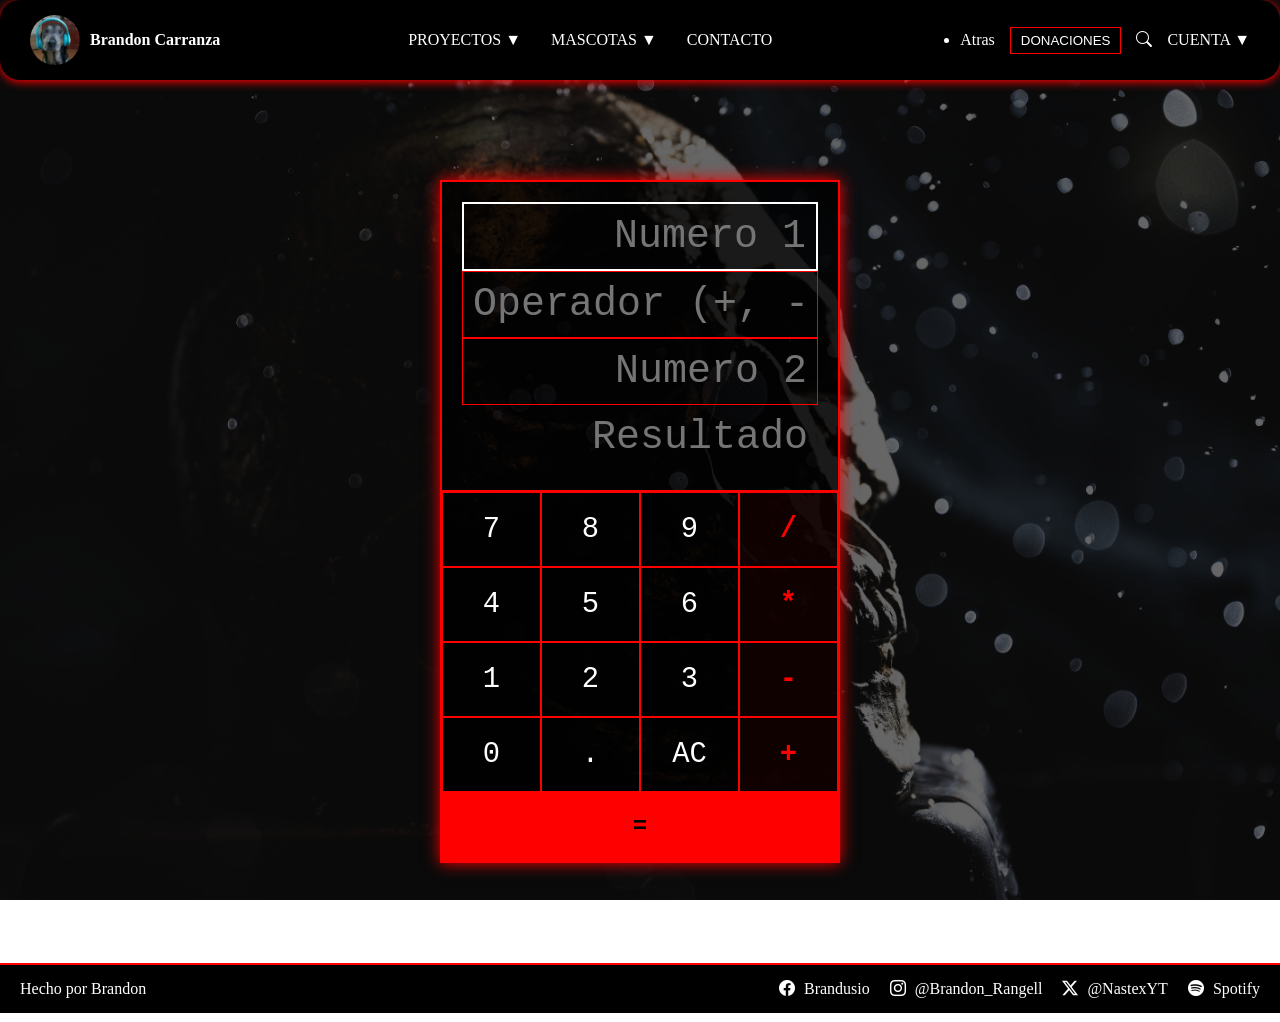
==== calculadora.html @ fcfbf07f "Add files via upload" ====
<!DOCTYPE html>
<html lang="es">
<head>
    <meta charset="UTF-8">
    <meta name="viewport" content="width=device-width, initial-scale=1.0">
    <title>Calculadora - Brandon Carranza</title>
    <link rel="stylesheet" href="styles.css">
    <link rel="stylesheet" href="https://cdn.jsdelivr.net/npm/bootstrap-icons@1.11.3/font/bootstrap-icons.css">
</head>
<body class="wallpaper">

<nav class="navbar">
    <div class="nav-left">
        <img src="../imagenes/logo.jpg" class="logo">
        <span class="bran">Brandon Carranza</span>
    </div>

    <ul class="nav-center">
        <li class="dropdown">
            PROYECTOS ▼
            <ul class="dropdown-menu">
                <li><a href="calculadora.html">Calculadora</a></li>
                <li><a href="https://www.youtube.com/" target="_blank">Youtube</a></li>
                <li><a href="https://www.canva.com/" target="_blank">Canva</a></li>
            </ul>
        </li>

        <li class="dropdown">
            MASCOTAS ▼
            <ul class="dropdown-menu">
                <li><a href="mascotas.html">Hernesto</a></li>
                <li><a href="mascotas.html">Zagorso</a></li>
                <li><a href="mascotas.html">Pitagoras</a></li>
            </ul>
        </li>

        <li><a href="../index.html#contact">CONTACTO</a></li>
    </ul>

    <div class="nav-right">
        <ul class="nav-links">
            <li><a href="../index.html">Atras</a></li>
        </ul>
        <button class="buy-btn" onclick="location.href='donaciones.html'">DONACIONES</button>
        <i class="bi bi-search"></i>
        <span>CUENTA ▼</span>
    </div>
</nav>

<section class="section calculadora-section">
    <div class="calculadora-container">
        <div class="calculadora-pantalla">
            <div class="calculadora-fila">
                <input type="text" id="num1" class="calc-input" placeholder="Numero 1">
            </div>
            <div class="calculadora-fila">
                <input type="text" id="operador" class="calc-input operador-input" placeholder="Operador (+, -, *, /)" maxlength="1">
            </div>
            <div class="calculadora-fila">
                <input type="text" id="num2" class="calc-input" placeholder="Numero 2">
            </div>
            <div class="calculadora-fila">
                <input type="text" id="pantalla" class="calc-input resultado-input" readonly placeholder="Resultado">
            </div>
        </div>
        <div class="calculadora-botones">
            <button class="calc-btn" data-valor="7">7</button>
            <button class="calc-btn" data-valor="8">8</button>
            <button class="calc-btn" data-valor="9">9</button>
            <button class="calc-btn operador" data-valor="/">/</button>
            
            <button class="calc-btn" data-valor="4">4</button>
            <button class="calc-btn" data-valor="5">5</button>
            <button class="calc-btn" data-valor="6">6</button>
            <button class="calc-btn operador" data-valor="*">*</button>
            
            <button class="calc-btn" data-valor="1">1</button>
            <button class="calc-btn" data-valor="2">2</button>
            <button class="calc-btn" data-valor="3">3</button>
            <button class="calc-btn operador" data-valor="-">-</button>
            
            <button class="calc-btn" data-valor="0">0</button>
            <button class="calc-btn" data-valor=".">.</button>
            <button class="calc-btn limpiarTodo" data-valor="AC">AC</button>
            <button class="calc-btn operador" data-valor="+">+</button>
            
            <button class="calc-btn igual" data-valor="=">=</button>
        </div>
    </div>
</section>

<footer class="footer">
    <div class="footer-left">
        <p>Hecho por Brandon</p>
    </div>
    <div class="footer-right">
        <a href="#"><i class="bi bi-facebook"></i> Brandusio</a>
        <a href="#"><i class="bi bi-instagram"></i> @Brandon_Rangell</a>
        <a href="#"><i class="bi bi-twitter-x"></i> @NastexYT</a>
        <a href="#"><i class="bi bi-spotify"></i> Spotify</a>
    </div>
</footer>

<script src="calculadora.js"></script>

</body>
</html>
---- styles.css ----
/* ========================================
   VARIABLES GLOBALES
   ======================================== */
:root {
    --color-primary: red;
    --color-secondary: black;
    --color-text: white;
    --color-bg-section: rgba(136, 0, 0, 0.9);
    --shadow: 0 2px 10px red;
    --border: 2px solid red;
    --font-small: 0.875rem;     /* 14px */
    --font-base: 1rem;          /* 16px */
    --font-large: 1.25rem;      /* 20px */
    --font-xl: 1.875rem;        /* 30px */
    --font-xxl: 2.5rem;         /* 40px */
    --spacing-xs: 0.3125rem;    /* 5px */
    --spacing-sm: 0.625rem;     /* 10px */
    --spacing-md: 0.9375rem;    /* 15px */
    --spacing-lg: 1.25rem;      /* 20px */
    --spacing-xl: 1.875rem;     /* 30px */
    --spacing-xxl: 3.75rem;     /* 60px */
}

/* ========================================
   RESET Y BASE
   ======================================== */
* {
    margin: 0;
    padding: 0;
    box-sizing: border-box;
}

body {
    display: flex;
    flex-direction: column;
    min-height: 100vh;
    margin: 0;
    padding: 0;
}

/* ========================================
   WALLPAPER
   ======================================== */
.wallpaper {
    background-image: url('imagenes/wallpaper-index.jpg');
    background-size: cover;
    background-position: center;
    background-repeat: no-repeat;
    background-attachment: fixed;
    position: relative;
    margin: 0;
    flex: 1;
}

.wallpaper::before {
    content: "";
    position: fixed;
    top: 0;
    left: 0;
    width: 100%;
    height: 100%;
    background-color: rgba(0, 0, 0, 0.6);
    z-index: -1;
}

/* ========================================
   NAVBAR
   ======================================== */
.navbar {
    display: flex;
    justify-content: space-between;
    align-items: center;
    background: var(--color-secondary);
    padding: var(--spacing-md) var(--spacing-xl);
    border-radius: 20px;
    box-shadow: var(--shadow);
    flex-wrap: wrap;
    gap: var(--spacing-md);
}

.nav-left {
    display: flex;
    align-items: center;
    gap: var(--spacing-sm);
}

.logo {
    width: 50px;
    border-radius: 50%;
    max-width: 100%;
    height: auto;
}

.bran {
    color: var(--color-text);
    font-weight: bold;
    font-size: var(--font-base);
}

.nav-links {
    display: flex;
    gap: var(--spacing-lg);
}

.nav-links li a {
    text-decoration: none;
    color: var(--color-text);
    transition: color 0.3s ease-in-out;
}

.nav-links li a:hover {
    color: var(--color-primary);
    border-bottom: var(--border);
}

.nav-center {
    display: flex;
    gap: var(--spacing-xl);
    list-style: none;
    cursor: pointer;
    color: var(--color-text);
}

.nav-center li {
    position: relative;
    color: var(--color-text);
    transition: color 0.3s ease;
}

.nav-center a {
    color: var(--color-text);
    text-decoration: none;
}

.nav-center a:hover {
    color: var(--color-primary);
}

/* DROPDOWN */
.dropdown-menu {
    position: absolute;
    top: var(--spacing-xl);
    left: 0;
    background: var(--color-secondary);
    padding: var(--spacing-sm) 0;
    min-width: 150px;
    list-style: none;
    border-radius: 10px;
    box-shadow: var(--shadow);
    z-index: 1000;
    opacity: 0;
    visibility: hidden;
    transform: translateY(10px);
    transition: all 0.3s ease;
}

.dropdown:hover .dropdown-menu {
    opacity: 1;
    visibility: visible;
    transform: translateY(0);
}

.dropdown-menu li {
    padding: var(--spacing-sm);
}

.dropdown-menu li a {
    color: var(--color-text);
}

.dropdown-menu li a:hover {
    color: var(--color-primary);
}

/* DERECHA */
.nav-right {
    display: flex;
    align-items: center;
    gap: var(--spacing-md);
    color: var(--color-text);
}

/* BOTÓN */
.buy-btn {
    border: 1px solid var(--color-primary);
    background: var(--color-secondary);
    color: var(--color-text);
    padding: var(--spacing-xs) var(--spacing-sm);
    cursor: pointer;
    transition: all 0.3s ease;
}

.buy-btn:hover {
    background: var(--color-primary);
    color: var(--color-secondary);
}

/* ========================================
   PROYECTOS
   ======================================== */
.project-container {
    display: grid;
    gap: 90px;
    margin-top: 1rem;
    justify-content: center;
    grid-template-columns: repeat(auto-fit, 250px);
}

.project-card {
    background: var(--color-secondary);
    padding: var(--spacing-lg);
    border-radius: 10px;
    width: 250px;
    box-shadow: var(--shadow);
    transition: all 0.2s ease;
    text-decoration: none;
    display: block;
}

.project-card:hover {
    transform: translateY(-5px);
}

.project-container p,
.project-container a {
    color: var(--color-text);
    font-size: var(--font-large);
    transition: all 0.5s ease;
}

.project-card:hover,
.project-card:hover a,
.project-card:hover p {
    color: var(--color-primary);
    text-decoration: underline;
}

/* ========================================
   SECCIONES
   ======================================== */
.section {
    padding: var(--spacing-xxl) var(--spacing-lg);
    background-color: var(--color-bg-section);
    transform: translateY(20px);
    border-radius: 10px;
    margin: 40px 20px;
    transition: all 0.5s ease;
    box-shadow: 0px 2px 10px rgb(136, 0, 0);
}

.section:hover {
    background: var(--color-primary);
    box-shadow: 0px 2px 10px var(--color-primary);
}

/* Barra negra que cambia a rojo al hacer hover en la sección */
.section h2 {
    position: relative;
    padding-left: var(--spacing-md);
    transition: padding-left 0.3s ease;
    color: var(--color-text);
    font-size: var(--font-xl);
}

.section h2::before {
    content: "";
    position: absolute;
    left: 0;
    top: 0;
    width: 4px;
    height: 100%;
    background-color: var(--color-primary);
    transition: background-color 0.3s ease, width 0.3s ease;
}

.section:hover h2::before {
    background-color: var(--color-secondary);
    width: 6px;
}

.section p {
    color: var(--color-text);
    font-size: var(--font-large);
}

section a {
    color: var(--color-text);
    text-decoration: solid;
    font-size: var(--font-xl);
    transition: all 0.5s ease;
}

section a:hover {
    color: var(--color-secondary);
    text-decoration: none;
}

/* ========================================
   CONTACTO
   ======================================== */
.contact-form {
    max-width: 400px;
    margin: auto;
    display: flex;
    flex-direction: column;
    gap: var(--spacing-md);
    background: var(--color-secondary);
    padding: var(--spacing-lg);
    border-radius: 15px;
    box-shadow: var(--shadow);
}

.form-group {
    display: flex;
    flex-direction: column;
}

.form-group label {
    color: var(--color-text);
    margin-bottom: var(--spacing-xs);
    font-weight: bold;
}

.contact-form input,
.contact-form textarea {
    padding: var(--spacing-sm);
    font-size: var(--font-large);
    border-radius: 5px;
    border: 1px solid var(--color-primary);
    color: var(--color-secondary);
    background: var(--color-text);
    transition: all 0.3s ease;
}

.contact-form textarea {
    min-height: 150px;
    font-size: var(--font-large);
}

.contact-form input:focus,
.contact-form textarea:focus {
    box-shadow: 0 0 9px var(--color-primary);
    border: var(--border);
    outline: none;
}

.contact-form button {
    padding: var(--spacing-sm);
    background: var(--color-secondary);
    color: var(--color-text);
    border: 1px solid var(--color-primary);
    border-radius: 5px;
    cursor: pointer;
    transition: all 0.3s ease;
}

.contact-form button:hover {
    background: var(--color-primary);
    color: var(--color-secondary);
    box-shadow: 0 0 10px var(--color-primary);
}

/* ========================================
   MASCOTAS
   ======================================== */
.pet-section {
    text-align: center;
    flex: 1;
}

.pet-img {
    width: 200px;
    height: 200px;
    object-fit: cover;
    border-radius: 20px;
    margin: var(--spacing-lg) 0;
    box-shadow: var(--shadow);
    transition: all 0.3s ease;
    max-width: 100%;
}

.pet-img:hover {
    transform: scale(1.05);
}

.pet-section p {
    color: var(--color-text);
    max-width: 500px;
    margin: auto;
    font-size: var(--font-large);
}

.gallery {
    display: grid;
    grid-template-columns: repeat(auto-fit, minmax(250px, 1fr));
    gap: var(--spacing-lg);
}

.pet-card {
    width: 220px;
    text-align: center;
}

/* ========================================
   FOOTER
   ======================================== */
.footer {
    display: flex;
    justify-content: space-between;
    align-items: center;
    padding: var(--spacing-md) var(--spacing-lg);
    background: var(--color-secondary);
    border-top: var(--border);
    margin-top: 40px;
    margin-bottom: 0;
    width: 100%;
    box-sizing: border-box;
}

.footer-left p {
    color: var(--color-text);
    margin: 0;
}

.footer-right {
    display: flex;
    gap: var(--spacing-lg);
    flex-wrap: wrap;
}

.footer-right a {
    color: var(--color-text);
    text-decoration: none;
    transition: 0.3s;
}

.footer-right a:hover {
    color: var(--color-primary);
}

.footer-right i {
    margin-right: var(--spacing-xs);
}

/* ========================================
   DETALLES
   ======================================== */
details summary {
    cursor: pointer;
    margin: var(--spacing-xs);
    color: var(--color-text);
}

details summary:hover {
    text-decoration: underline;
}

details p {
    margin-top: var(--spacing-sm);
    font-size: var(--font-small);
}

main, .pet-section {
    flex: 1;
}

/* ========================================
   MEDIA QUERIES - MÓVILES (max-width: 768px)
   ======================================== */
@media (max-width: 768px) {
    
    /* Menú en columna */
    .navbar {
        flex-direction: column;
        text-align: center;
        border-radius: 10px;
    }
    
    .nav-center {
        flex-direction: column;
        gap: var(--spacing-sm);
        text-align: center;
    }
    
    .nav-right {
        flex-wrap: wrap;
        justify-content: center;
    }
    
    /* Dropdown en móvil - se muestra siempre */
    .dropdown-menu {
        position: static;
        opacity: 1;
        visibility: visible;
        transform: none;
        box-shadow: none;
        margin-top: var(--spacing-xs);
        background: #1a0000;
    }
    
    /* Proyectos en 1 columna */
    .project-container {
        grid-template-columns: 1fr;
        justify-items: center;
        gap: 30px;
    }
    
    /* Galería en 2 columnas */
    .gallery {
        grid-template-columns: repeat(2, 1fr);
        gap: var(--spacing-sm);
    }
    
    .pet-card {
        width: 100%;
        max-width: 180px;
        margin: 0 auto;
    }
    
    /* Ajustes de fuente */
    .section h2 {
        font-size: var(--font-large);
    }
    
    .section p {
        font-size: var(--font-base);
    }
    
    .pet-img {
        width: 100%;
        max-width: 150px;
        height: auto;
    }
    
    /* Footer en columna */
    .footer {
        flex-direction: column;
        gap: var(--spacing-md);
        text-align: center;
    }
    
    .footer-right {
        justify-content: center;
    }
    
    /* Formulario */
    .contact-form {
        margin: 0 var(--spacing-sm);
        max-width: 100%;
    }
}

/* ========================================
   MEDIA QUERIES - TABLETS (769px - 1024px)
   ======================================== */
@media (min-width: 769px) and (max-width: 1024px) {
    
    /* Proyectos en 2 columnas */
    .project-container {
        grid-template-columns: repeat(2, 1fr);
        gap: 40px;
    }
    
    /* Galería en 3 columnas */
    .gallery {
        grid-template-columns: repeat(3, 1fr);
    }
    
    /* Ajustes de navbar */
    .navbar {
        flex-wrap: wrap;
    }
    
    /* Footer responsivo */
    .footer {
        flex-direction: row;
        flex-wrap: wrap;
    }
}

/* ========================================
   MEDIA QUERIES - ESCRITORIO (min-width: 1025px)
   ======================================== */
@media (min-width: 1025px) {
    
    /* Galería en 4 columnas */
    .gallery {
        grid-template-columns: repeat(4, 1fr);
    }
    
    .project-container {
        grid-template-columns: repeat(3, 1fr);
    }
}

/* ========================================
   ESTILOS PARA LA CALCULADORA
   ======================================== */
.calculadora-section {
    flex: 1;
    display: flex;
    justify-content: center;
    align-items: center;
    margin: var(--spacing-lg);
    background: transparent;
    box-shadow: none;
}

.calculadora-section:hover {
    background: transparent;
    box-shadow: none;
}

.calculadora-container {
    width: 100%;
    max-width: 400px;
    background: rgba(0, 0, 0, 0.747);
    border: var(--border);
    box-shadow: 0 0 15px var(--color-primary);
    border-radius: 0;
}

.calculadora-pantalla {
    padding: var(--spacing-lg);
    border-bottom: var(--border);
}

.calculadora-pantalla input {
    width: 100%;
    background: transparent;
    border: none;
    color: var(--color-text);
    font-size: var(--font-xxl);
    text-align: right;
    padding: var(--spacing-sm);
    box-sizing: border-box;
    font-family: monospace;
}

.calculadora-pantalla input:focus {
    outline: none;
    box-shadow: none;
}

.calculadora-botones {
    display: grid;
    grid-template-columns: repeat(4, 1fr);
    gap: 0;
}

.calc-btn {
    background: rgba(0, 0, 0, 0.24);
    border: 1px solid var(--color-primary);
    color: var(--color-text);
    font-size: 1.8rem;
    padding: var(--spacing-lg);
    cursor: pointer;
    transition: all 0.2s ease;
    font-family: monospace;
    border-radius: 0;
}

.calc-btn:hover {
    background: rgba(255, 0, 0, 0.541);
    color: var(--color-secondary);
}

.operador {
    background: #1a00009a;
    color: var(--color-primary);
    font-weight: bold;
}

.operador:hover {
    background: var(--color-primary);
    color: var(--color-secondary);
}

.limpiar {
    background: #1a000069;
    color: var(--color-primary);
}

.limpiar:hover {
    background: var(--color-primary);
    color: var(--color-secondary);
}

.igual {
    grid-column: span 4;
    background: var(--color-primary);
    color: var(--color-secondary);
    font-weight: bold;
    font-size: 1.5rem;
}

.igual:hover {
    background: #cc0000;
    color: var(--color-text);
}
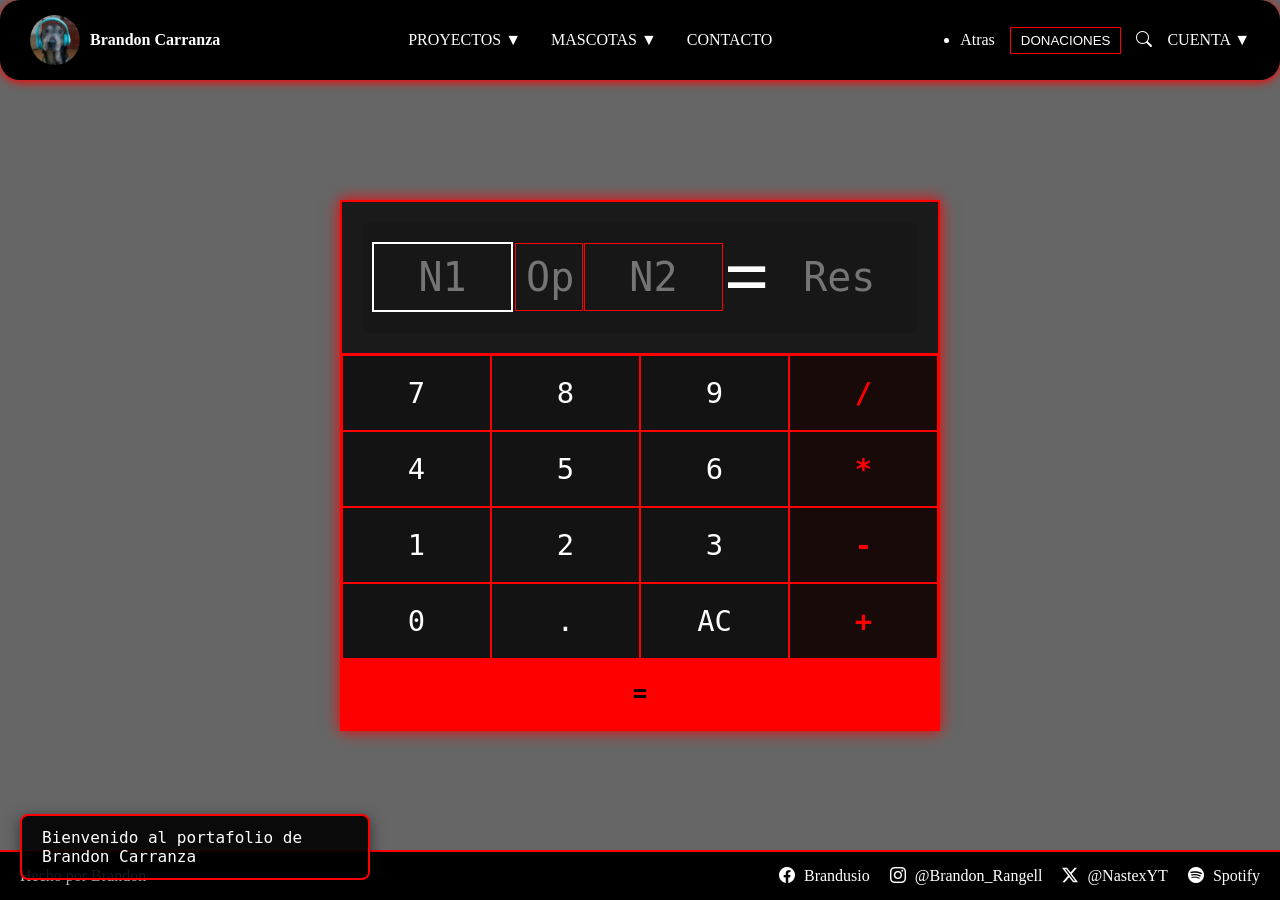
==== commit dfdc24f1: "Add files via upload" ====
--- a/calculadora.html
+++ b/calculadora.html
@@ -34,12 +34,12 @@
             </ul>
         </li>
 
-        <li><a href="../index.html#contact">CONTACTO</a></li>
+        <li><a href="index.html#contact">CONTACTO</a></li>
     </ul>
 
     <div class="nav-right">
         <ul class="nav-links">
-            <li><a href="../index.html">Atras</a></li>
+            <li><a href="index.html">Atras</a></li>
         </ul>
         <button class="buy-btn" onclick="location.href='donaciones.html'">DONACIONES</button>
         <i class="bi bi-search"></i>
@@ -50,19 +50,15 @@
 <section class="section calculadora-section">
     <div class="calculadora-container">
         <div class="calculadora-pantalla">
-            <div class="calculadora-fila">
-                <input type="text" id="num1" class="calc-input" placeholder="Numero 1">
-            </div>
-            <div class="calculadora-fila">
-                <input type="text" id="operador" class="calc-input operador-input" placeholder="Operador (+, -, *, /)" maxlength="1">
-            </div>
-            <div class="calculadora-fila">
-                <input type="text" id="num2" class="calc-input" placeholder="Numero 2">
-            </div>
-            <div class="calculadora-fila">
-                <input type="text" id="pantalla" class="calc-input resultado-input" readonly placeholder="Resultado">
-            </div>
-        </div>
+    <div class="calculadora-fila-unica">
+        <input type="text" id="num1" class="calc-input" placeholder="N1">
+        <span class="calc-simbolo"></span> 
+        <input type="text" id="operador" class="calc-input operador-input" placeholder="Op" maxlength="1">
+        <input type="text" id="num2" class="calc-input" placeholder="N2">
+        <span class="calc-simbolo">=</span>
+        <input type="text" id="pantalla" class="calc-input resultado-input" readonly placeholder="Res">
+    </div>
+</div>
         <div class="calculadora-botones">
             <button class="calc-btn" data-valor="7">7</button>
             <button class="calc-btn" data-valor="8">8</button>
@@ -101,7 +97,7 @@
     </div>
 </footer>
 
-<script src="calculadora.js"></script>
+<script src="script.js"></script>
 
 </body>
 </html>
--- a/styles.css
+++ b/styles.css
@@ -42,7 +42,7 @@
    WALLPAPER
    ======================================== */
 .wallpaper {
-    background-image: url('imagenes/wallpaper-index.jpg');
+    background-image: url('imagenes/wallpaper-index.gif');
     background-size: cover;
     background-position: center;
     background-repeat: no-repeat;
@@ -606,6 +606,18 @@
     box-shadow: none;
 }
 
+/* Contenedor principal de la pantalla */
+.calculadora-fila-unica {
+    display: flex;
+    flex-direction: row; /* Alineación horizontal */
+    align-items: center;
+    justify-content: space-between;
+    gap: 1px; /* Espacio entre los cuadritos */
+    padding: 10px;
+    background: rgba(0, 0, 0, 0.1); /* Opcional: un fondo ligero */
+    border-radius: 8px;
+}
+
 .calculadora-section:hover {
     background: transparent;
     box-shadow: none;
@@ -613,7 +625,7 @@
 
 .calculadora-container {
     width: 100%;
-    max-width: 400px;
+    max-width: 600px;
     background: rgba(0, 0, 0, 0.747);
     border: var(--border);
     box-shadow: 0 0 15px var(--color-primary);
@@ -631,10 +643,30 @@
     border: none;
     color: var(--color-text);
     font-size: var(--font-xxl);
-    text-align: right;
+    text-align: center;
     padding: var(--spacing-sm);
     box-sizing: border-box;
     font-family: monospace;
+}
+
+/* Ajuste de los inputs para que no se amontonen */
+.calc-input {
+    width: 250% !important; /* Ajusta el tamaño para que quepan 4 elementos */
+    text-align: center;
+    padding: 8px 2px;
+    font-size: 1.5rem;
+}
+
+/* El input del operador puede ser más pequeño */
+.operador-input {
+    width: 100% !important;
+}
+
+/* Estilo para el símbolo de igual */
+.calc-simbolo {
+    font-weight: bold;
+    color: #fff;
+    font-size: 5rem;
 }
 
 .calculadora-pantalla input:focus {
@@ -697,4 +729,94 @@
 .igual:hover {
     background: #cc0000;
     color: var(--color-text);
+}
+
+/* ========================================
+   ACORDEON PARA MASCOTAS
+   ======================================== */
+.accordion {
+    width: 100%;
+    margin-top: 10px;
+}
+
+.accordion-btn {
+    width: 100%;
+    background: black;
+    color: white;
+    border: 1px solid red;
+    padding: 10px;
+    cursor: pointer;
+    font-size: 0.9rem;
+    font-family: monospace;
+    transition: all 0.3s ease;
+    display: flex;
+    justify-content: space-between;
+    align-items: center;
+    border-radius: 5px;
+}
+
+.accordion-btn:hover {
+    background: red;
+    color: black;
+}
+
+.accordion-btn i {
+    transition: transform 0.3s ease;
+}
+
+.accordion-btn.active i {
+    transform: rotate(180deg);
+}
+
+.accordion-content {
+    max-height: 0;
+    overflow: hidden;
+    transition: max-height 0.3s ease;
+    background: rgba(0, 0, 0, 0.7);
+    border-radius: 5px;
+    margin-top: 5px;
+    text-align: left;
+}
+
+.accordion-content p {
+    margin: 10px;
+    font-size: 0.8rem;
+    color: white;
+}
+
+.accordion-content strong {
+    color: red;
+}
+
+/* ========================================
+   BOTON VOLVER ARRIBA
+   ======================================== */
+.scroll-top {
+    position: fixed;
+    bottom: 3.5rem;
+    right: 30px;
+    width: 50px;
+    height: 50px;
+    background: black;
+    color: red;
+    border: 2px solid red;
+    border-radius: 50%;
+    cursor: pointer;
+    display: none;
+    justify-content: center;
+    align-items: center;
+    font-size: 1.5rem;
+    transition: all 0.3s ease;
+    z-index: 1000;
+    box-shadow: 0 2px 10px red;
+}
+
+.scroll-top:hover {
+    background: red;
+    color: black;
+    transform: scale(1.1);
+}
+
+.scroll-top i {
+    font-size: 1.5rem;
 }
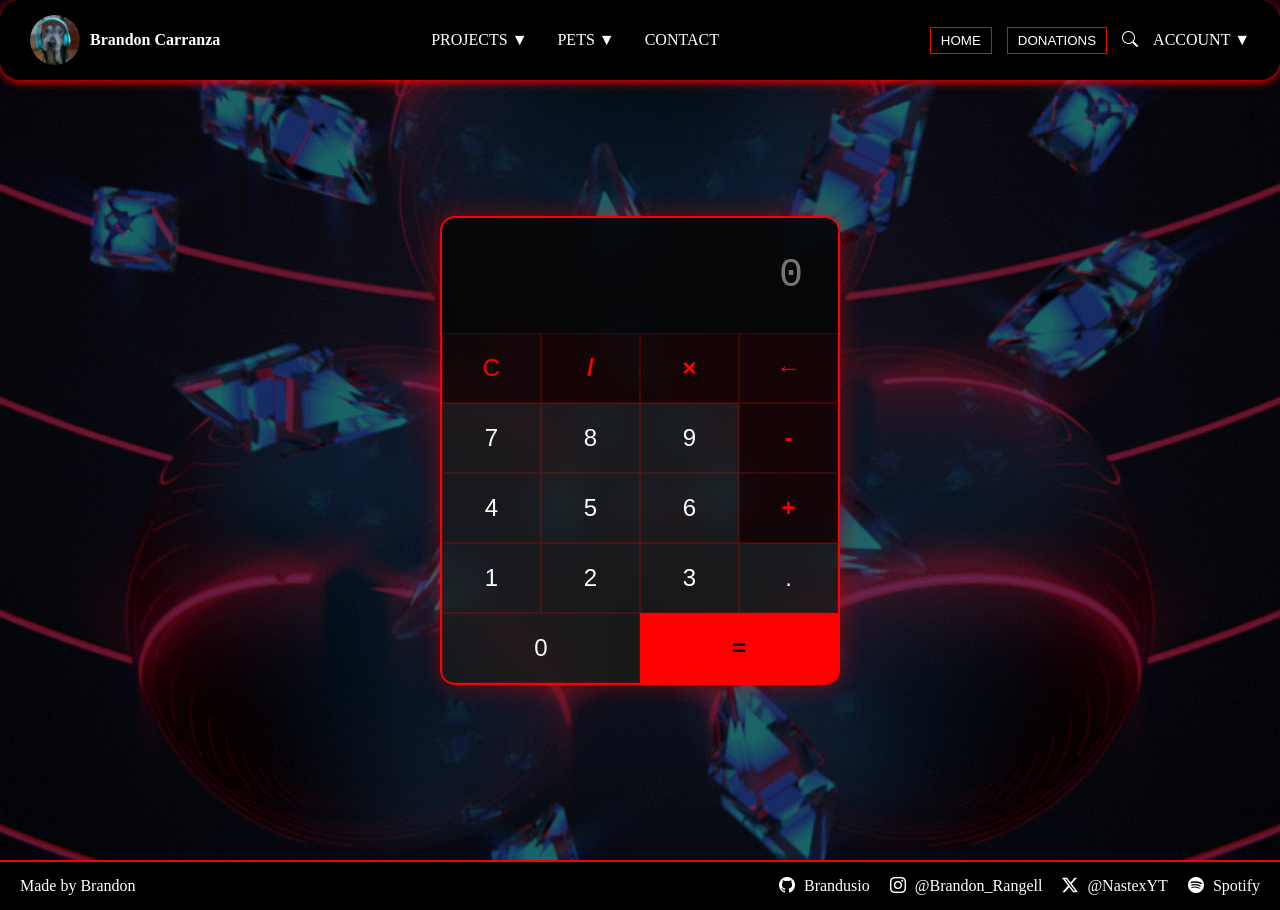
==== commit b5ca85a1: "Add files via upload" ====
--- a/calculadora.html
+++ b/calculadora.html
@@ -1,32 +1,33 @@
 <!DOCTYPE html>
-<html lang="es">
+<html lang="en">
 <head>
     <meta charset="UTF-8">
     <meta name="viewport" content="width=device-width, initial-scale=1.0">
-    <title>Calculadora - Brandon Carranza</title>
+    <title>Calculator - Brandon Carranza</title>
     <link rel="stylesheet" href="styles.css">
     <link rel="stylesheet" href="https://cdn.jsdelivr.net/npm/bootstrap-icons@1.11.3/font/bootstrap-icons.css">
 </head>
 <body class="wallpaper">
 
-<nav class="navbar">
+<header>
+    <nav class="navbar">
     <div class="nav-left">
-        <img src="../imagenes/logo.jpg" class="logo">
+        <img src="imagenes/logo.jpg" class="logo">
         <span class="bran">Brandon Carranza</span>
     </div>
 
     <ul class="nav-center">
         <li class="dropdown">
-            PROYECTOS ▼
+            PROJECTS ▼
             <ul class="dropdown-menu">
-                <li><a href="calculadora.html">Calculadora</a></li>
+                <li><a href="calculadora.html">Calculator</a></li>
                 <li><a href="https://www.youtube.com/" target="_blank">Youtube</a></li>
                 <li><a href="https://www.canva.com/" target="_blank">Canva</a></li>
             </ul>
         </li>
 
         <li class="dropdown">
-            MASCOTAS ▼
+            PETS ▼
             <ul class="dropdown-menu">
                 <li><a href="mascotas.html">Hernesto</a></li>
                 <li><a href="mascotas.html">Zagorso</a></li>
@@ -34,70 +35,63 @@
             </ul>
         </li>
 
-        <li><a href="index.html#contact">CONTACTO</a></li>
+        <li><a href="index.html#contact">CONTACT</a></li>
     </ul>
 
     <div class="nav-right">
-        <ul class="nav-links">
-            <li><a href="index.html">Atras</a></li>
-        </ul>
-        <button class="buy-btn" onclick="location.href='donaciones.html'">DONACIONES</button>
+        <button class="buy-btn" onclick="location.href='index.html'">HOME</button>
+        <button class="buy-btn" onclick="location.href='donaciones.html'">DONATIONS</button>
         <i class="bi bi-search"></i>
-        <span>CUENTA ▼</span>
+        <span>ACCOUNT ▼</span>
     </div>
 </nav>
+</header>
 
-<section class="section calculadora-section">
-    <div class="calculadora-container">
+<main class="calculadora-main">
+    <div class="calculadora-container semitransparente">
         <div class="calculadora-pantalla">
-    <div class="calculadora-fila-unica">
-        <input type="text" id="num1" class="calc-input" placeholder="N1">
-        <span class="calc-simbolo"></span> 
-        <input type="text" id="operador" class="calc-input operador-input" placeholder="Op" maxlength="1">
-        <input type="text" id="num2" class="calc-input" placeholder="N2">
-        <span class="calc-simbolo">=</span>
-        <input type="text" id="pantalla" class="calc-input resultado-input" readonly placeholder="Res">
-    </div>
-</div>
+            <input type="text" id="pantalla" placeholder="0" readonly>
+        </div>
+
         <div class="calculadora-botones">
-            <button class="calc-btn" data-valor="7">7</button>
-            <button class="calc-btn" data-valor="8">8</button>
-            <button class="calc-btn" data-valor="9">9</button>
-            <button class="calc-btn operador" data-valor="/">/</button>
-            
-            <button class="calc-btn" data-valor="4">4</button>
-            <button class="calc-btn" data-valor="5">5</button>
-            <button class="calc-btn" data-valor="6">6</button>
-            <button class="calc-btn operador" data-valor="*">*</button>
-            
-            <button class="calc-btn" data-valor="1">1</button>
-            <button class="calc-btn" data-valor="2">2</button>
-            <button class="calc-btn" data-valor="3">3</button>
-            <button class="calc-btn operador" data-valor="-">-</button>
-            
-            <button class="calc-btn" data-valor="0">0</button>
-            <button class="calc-btn" data-valor=".">.</button>
-            <button class="calc-btn limpiarTodo" data-valor="AC">AC</button>
-            <button class="calc-btn operador" data-valor="+">+</button>
-            
-            <button class="calc-btn igual" data-valor="=">=</button>
+            <button class="calc-btn limpiar" onclick="limpiar()">C</button>
+            <button class="calc-btn operador" onclick="agregar('/')">/</button>
+            <button class="calc-btn operador" onclick="agregar('*')">×</button>
+            <button class="calc-btn operador" onclick="borrar()">←</button>
+
+            <button class="calc-btn" onclick="agregar('7')">7</button>
+            <button class="calc-btn" onclick="agregar('8')">8</button>
+            <button class="calc-btn" onclick="agregar('9')">9</button>
+            <button class="calc-btn operador" onclick="agregar('-')">-</button>
+
+            <button class="calc-btn" onclick="agregar('4')">4</button>
+            <button class="calc-btn" onclick="agregar('5')">5</button>
+            <button class="calc-btn" onclick="agregar('6')">6</button>
+            <button class="calc-btn operador" onclick="agregar('+')">+</button>
+
+            <button class="calc-btn" onclick="agregar('1')">1</button>
+            <button class="calc-btn" onclick="agregar('2')">2</button>
+            <button class="calc-btn" onclick="agregar('3')">3</button>
+            <button class="calc-btn" onclick="agregar('.')">.</button>
+
+            <button class="calc-btn btn-cero" onclick="agregar('0')">0</button>
+            <button class="calc-btn igual" onclick="calcular()">=</button>
         </div>
     </div>
-</section>
+</main>
 
 <footer class="footer">
     <div class="footer-left">
-        <p>Hecho por Brandon</p>
+        <p>Made by Brandon</p>
     </div>
     <div class="footer-right">
-        <a href="#"><i class="bi bi-facebook"></i> Brandusio</a>
+        <a href="https://github.com/nastex123/Module-HTML.git" target="_blank"><i class="bi bi-github"></i> Brandusio</a>
         <a href="#"><i class="bi bi-instagram"></i> @Brandon_Rangell</a>
         <a href="#"><i class="bi bi-twitter-x"></i> @NastexYT</a>
         <a href="#"><i class="bi bi-spotify"></i> Spotify</a>
     </div>
 </footer>
 
-<script src="script.js"></script>
-
+<script src="calculadora.js"></script>
 </body>
 </html>
--- a/styles.css
+++ b/styles.css
@@ -1,6 +1,4 @@
-/* ========================================
-   VARIABLES GLOBALES
-   ======================================== */
+/* GLOBAL VARIABLES*/
 :root {
     --color-primary: red;
     --color-secondary: black;
@@ -8,22 +6,20 @@
     --color-bg-section: rgba(136, 0, 0, 0.9);
     --shadow: 0 2px 10px red;
     --border: 2px solid red;
-    --font-small: 0.875rem;     /* 14px */
-    --font-base: 1rem;          /* 16px */
-    --font-large: 1.25rem;      /* 20px */
-    --font-xl: 1.875rem;        /* 30px */
-    --font-xxl: 2.5rem;         /* 40px */
-    --spacing-xs: 0.3125rem;    /* 5px */
-    --spacing-sm: 0.625rem;     /* 10px */
-    --spacing-md: 0.9375rem;    /* 15px */
-    --spacing-lg: 1.25rem;      /* 20px */
-    --spacing-xl: 1.875rem;     /* 30px */
-    --spacing-xxl: 3.75rem;     /* 60px */
-}
-
-/* ========================================
-   RESET Y BASE
-   ======================================== */
+    --font-small: 0.875rem;
+    --font-base: 1rem;         
+    --font-large: 1.25rem;      
+    --font-xl: 1.875rem;        
+    --font-xxl: 2.5rem;        
+    --spacing-xs: 0.3125rem;    
+    --spacing-sm: 0.625rem;     
+    --spacing-md: 0.9375rem;    
+    --spacing-lg: 1.25rem;      
+    --spacing-xl: 1.875rem;     
+    --spacing-xxl: 3.75rem;     
+}
+
+/*  RESET AND BASE*/
 * {
     margin: 0;
     padding: 0;
@@ -38,9 +34,7 @@
     padding: 0;
 }
 
-/* ========================================
-   WALLPAPER
-   ======================================== */
+/* WALLPAPER*/
 .wallpaper {
     background-image: url('imagenes/wallpaper-index.gif');
     background-size: cover;
@@ -63,9 +57,7 @@
     z-index: -1;
 }
 
-/* ========================================
-   NAVBAR
-   ======================================== */
+/* NAVBAR*/
 .navbar {
     display: flex;
     justify-content: space-between;
@@ -172,7 +164,7 @@
     color: var(--color-primary);
 }
 
-/* DERECHA */
+/* RIGHT SIDE */
 .nav-right {
     display: flex;
     align-items: center;
@@ -180,7 +172,7 @@
     color: var(--color-text);
 }
 
-/* BOTÓN */
+/* BUTTON */
 .buy-btn {
     border: 1px solid var(--color-primary);
     background: var(--color-secondary);
@@ -195,9 +187,7 @@
     color: var(--color-secondary);
 }
 
-/* ========================================
-   PROYECTOS
-   ======================================== */
+/* PROJECTS*/
 .project-container {
     display: grid;
     gap: 90px;
@@ -235,9 +225,7 @@
     text-decoration: underline;
 }
 
-/* ========================================
-   SECCIONES
-   ======================================== */
+/* SECTIONS*/
 .section {
     padding: var(--spacing-xxl) var(--spacing-lg);
     background-color: var(--color-bg-section);
@@ -253,7 +241,6 @@
     box-shadow: 0px 2px 10px var(--color-primary);
 }
 
-/* Barra negra que cambia a rojo al hacer hover en la sección */
 .section h2 {
     position: relative;
     padding-left: var(--spacing-md);
@@ -295,9 +282,7 @@
     text-decoration: none;
 }
 
-/* ========================================
-   CONTACTO
-   ======================================== */
+/* CONTACT*/
 .contact-form {
     max-width: 400px;
     margin: auto;
@@ -360,9 +345,7 @@
     box-shadow: 0 0 10px var(--color-primary);
 }
 
-/* ========================================
-   MASCOTAS
-   ======================================== */
+/* PETS*/
 .pet-section {
     text-align: center;
     flex: 1;
@@ -370,7 +353,7 @@
 
 .pet-img {
     width: 200px;
-    height: 200px;
+    height: auto;
     object-fit: cover;
     border-radius: 20px;
     margin: var(--spacing-lg) 0;
@@ -401,9 +384,7 @@
     text-align: center;
 }
 
-/* ========================================
-   FOOTER
-   ======================================== */
+/* FOOTER*/
 .footer {
     display: flex;
     justify-content: space-between;
@@ -442,9 +423,7 @@
     margin-right: var(--spacing-xs);
 }
 
-/* ========================================
-   DETALLES
-   ======================================== */
+/*DETAILS*/
 details summary {
     cursor: pointer;
     margin: var(--spacing-xs);
@@ -464,12 +443,10 @@
     flex: 1;
 }
 
-/* ========================================
-   MEDIA QUERIES - MÓVILES (max-width: 768px)
-   ======================================== */
+/* MOBILE (max-width: 768px) */
 @media (max-width: 768px) {
     
-    /* Menú en columna */
+    /* Column menu */
     .navbar {
         flex-direction: column;
         text-align: center;
@@ -487,7 +464,7 @@
         justify-content: center;
     }
     
-    /* Dropdown en móvil - se muestra siempre */
+    /* Dropdown on mobile */
     .dropdown-menu {
         position: static;
         opacity: 1;
@@ -498,14 +475,14 @@
         background: #1a0000;
     }
     
-    /* Proyectos en 1 columna */
+    /* Projects in 1 column */
     .project-container {
         grid-template-columns: 1fr;
         justify-items: center;
         gap: 30px;
     }
     
-    /* Galería en 2 columnas */
+    /* Gallery in 2 columns */
     .gallery {
         grid-template-columns: repeat(2, 1fr);
         gap: var(--spacing-sm);
@@ -517,7 +494,7 @@
         margin: 0 auto;
     }
     
-    /* Ajustes de fuente */
+    /* Font adjustments */
     .section h2 {
         font-size: var(--font-large);
     }
@@ -532,7 +509,7 @@
         height: auto;
     }
     
-    /* Footer en columna */
+    /* Footer in column */
     .footer {
         flex-direction: column;
         gap: var(--spacing-md);
@@ -543,47 +520,43 @@
         justify-content: center;
     }
     
-    /* Formulario */
+    /* Form */
     .contact-form {
         margin: 0 var(--spacing-sm);
         max-width: 100%;
     }
 }
 
-/* ========================================
-   MEDIA QUERIES - TABLETS (769px - 1024px)
-   ======================================== */
+/* TABLETS (769px - 1024px) */
 @media (min-width: 769px) and (max-width: 1024px) {
     
-    /* Proyectos en 2 columnas */
+    /* Projects in 2 columns */
     .project-container {
         grid-template-columns: repeat(2, 1fr);
         gap: 40px;
     }
     
-    /* Galería en 3 columnas */
+    /* Gallery in 3 columns */
     .gallery {
         grid-template-columns: repeat(3, 1fr);
     }
     
-    /* Ajustes de navbar */
+    /* Navbar adjustments */
     .navbar {
         flex-wrap: wrap;
     }
     
-    /* Footer responsivo */
+    /* Responsive footer */
     .footer {
         flex-direction: row;
         flex-wrap: wrap;
     }
 }
 
-/* ========================================
-   MEDIA QUERIES - ESCRITORIO (min-width: 1025px)
-   ======================================== */
+/* DESKTOP (min-width: 1025px) */
 @media (min-width: 1025px) {
     
-    /* Galería en 4 columnas */
+    /* Gallery in 4 columns */
     .gallery {
         grid-template-columns: repeat(4, 1fr);
     }
@@ -593,28 +566,24 @@
     }
 }
 
-/* ========================================
-   ESTILOS PARA LA CALCULADORA
-   ======================================== */
-.calculadora-section {
-    flex: 1;
+/*CALCULATOR STYLES */
+.calculadora-main {
     display: flex;
     justify-content: center;
     align-items: center;
-    margin: var(--spacing-lg);
-    background: transparent;
-    box-shadow: none;
-}
-
-/* Contenedor principal de la pantalla */
+    min-height: calc(100vh - 160px); /* Subtracts nav and footer space */
+    padding: 20px;
+}
+
+/* Main container for the screen */
 .calculadora-fila-unica {
     display: flex;
-    flex-direction: row; /* Alineación horizontal */
+    flex-direction: row; 
     align-items: center;
     justify-content: space-between;
-    gap: 1px; /* Espacio entre los cuadritos */
+    gap: 1px; 
     padding: 10px;
-    background: rgba(0, 0, 0, 0.1); /* Opcional: un fondo ligero */
+    background: rgba(0, 0, 0, 0.1);
     border-radius: 8px;
 }
 
@@ -623,18 +592,20 @@
     box-shadow: none;
 }
 
-.calculadora-container {
+.calculadora-container.semitransparente {
     width: 100%;
-    max-width: 600px;
-    background: rgba(0, 0, 0, 0.747);
-    border: var(--border);
-    box-shadow: 0 0 15px var(--color-primary);
-    border-radius: 0;
+    max-width: 400px;
+    background: rgba(10, 10, 10, 0.8);
+    backdrop-filter: blur(15px); 
+    border: 2px solid var(--color-primary);
+    box-shadow: 0 0 25px rgba(255, 0, 0, 0.4);
+    border-radius: 15px;
+    overflow: hidden;
 }
 
 .calculadora-pantalla {
-    padding: var(--spacing-lg);
-    border-bottom: var(--border);
+    padding: 25px;
+    background: rgba(0, 0, 0, 0.5);
 }
 
 .calculadora-pantalla input {
@@ -649,20 +620,20 @@
     font-family: monospace;
 }
 
-/* Ajuste de los inputs para que no se amontonen */
+/* Adjust inputs so they don't crowd */
 .calc-input {
-    width: 250% !important; /* Ajusta el tamaño para que quepan 4 elementos */
+    width: 250%;
     text-align: center;
     padding: 8px 2px;
     font-size: 1.5rem;
 }
 
-/* El input del operador puede ser más pequeño */
+/* Operator input can be smaller */
 .operador-input {
-    width: 100% !important;
-}
-
-/* Estilo para el símbolo de igual */
+    width: 100%;
+}
+
+/* Style for equals symbol */
 .calc-simbolo {
     font-weight: bold;
     color: #fff;
@@ -677,24 +648,32 @@
 .calculadora-botones {
     display: grid;
     grid-template-columns: repeat(4, 1fr);
-    gap: 0;
+}
+
+#pantalla {
+    width: 100%;
+    background: transparent;
+    border: none;
+    color: var(--color-primary);
+    font-size: 2.5rem;
+    text-align: right;
+    font-family: 'Courier New', monospace;
+    outline: none;
 }
 
 .calc-btn {
-    background: rgba(0, 0, 0, 0.24);
-    border: 1px solid var(--color-primary);
-    color: var(--color-text);
-    font-size: 1.8rem;
-    padding: var(--spacing-lg);
+    background: rgba(255, 255, 255, 0.05);
+    border: 0.1px solid rgba(255, 0, 0, 0.2);
+    color: white;
+    padding: 20px;
+    font-size: 1.5rem;
     cursor: pointer;
-    transition: all 0.2s ease;
-    font-family: monospace;
-    border-radius: 0;
+    transition: 0.3s;
 }
 
 .calc-btn:hover {
-    background: rgba(255, 0, 0, 0.541);
-    color: var(--color-secondary);
+    background: var(--color-primary);
+    color: black;
 }
 
 .operador {
@@ -718,12 +697,13 @@
     color: var(--color-secondary);
 }
 
-.igual {
-    grid-column: span 4;
-    background: var(--color-primary);
-    color: var(--color-secondary);
-    font-weight: bold;
-    font-size: 1.5rem;
+.btn-cero { grid-column: span 2; }
+
+.igual { 
+    grid-column: span 2; 
+    background: var(--color-primary); 
+    color: black; 
+    font-weight: bold; 
 }
 
 .igual:hover {
@@ -731,9 +711,7 @@
     color: var(--color-text);
 }
 
-/* ========================================
-   ACORDEON PARA MASCOTAS
-   ======================================== */
+/* ACCORDION FOR PETS */
 .accordion {
     width: 100%;
     margin-top: 10px;
@@ -788,9 +766,7 @@
     color: red;
 }
 
-/* ========================================
-   BOTON VOLVER ARRIBA
-   ======================================== */
+/*SCROLL TO TOP BUTTON*/
 .scroll-top {
     position: fixed;
     bottom: 3.5rem;
